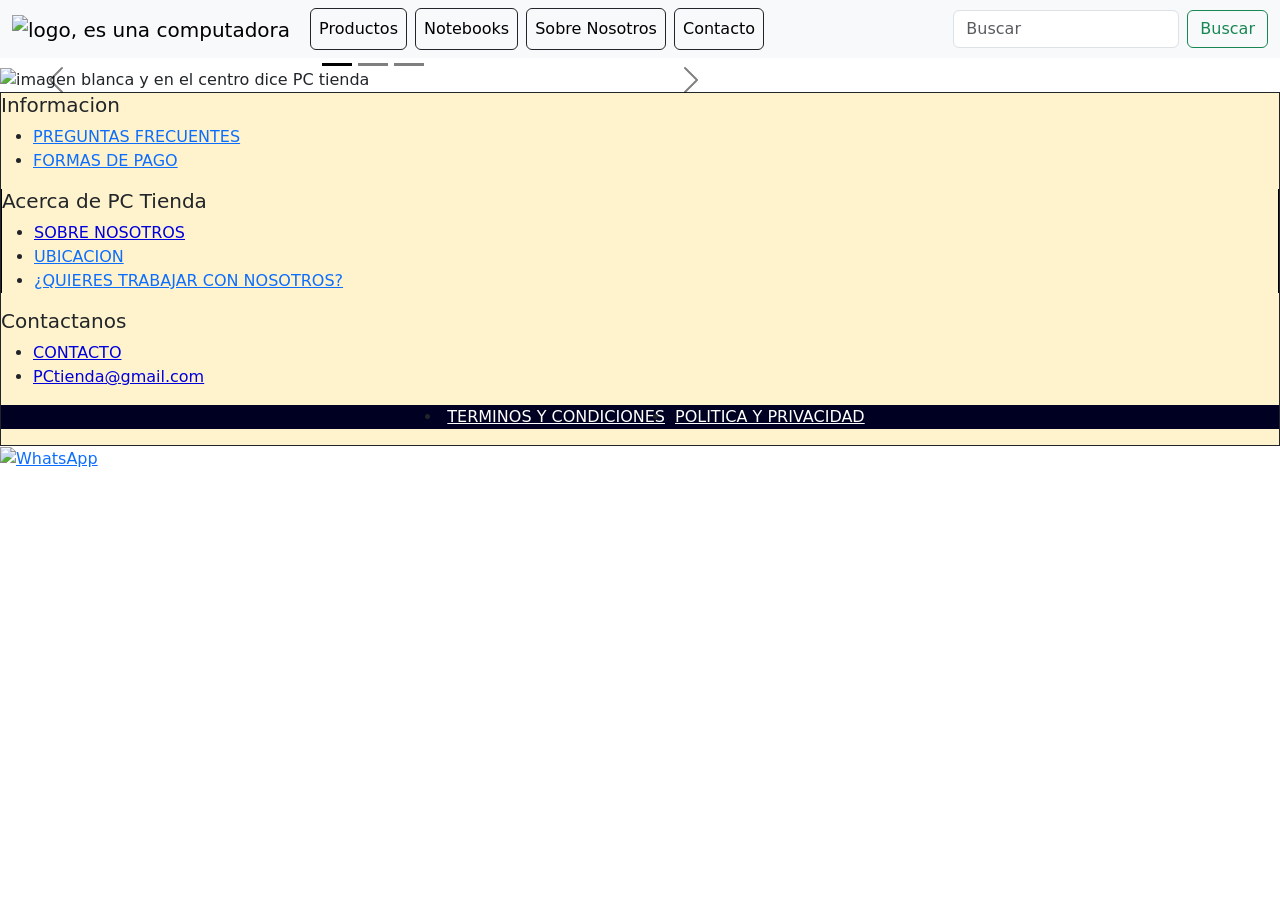
==== index.html @ 6dd5b503 "SEO terminado" ====
<!DOCTYPE html>
<html lang="en">
  <head>
      <meta charset="UTF-8">
      <meta name="viewport" content="width=device-width, initial-scale=1.0">
      <meta name="description" content="Descubre las mejores ofertas en componentes de PC como memorias RAM, procesadores Intel y AMD, fuentes de poder y más. También ofrecemos notebooks de marcas reconocidas como HP y Asus con procesadores Intel y AMD. Envíos a domicilio y asesoría personalizada.">
      <meta name="keywords" content="componentes, tienda de computación, procesadores Intel, procesadores AMD, RAM, fuentes de poder, notebooks HP, notebooks Asus, Ryzen, computación, hardware, tecnología, venta de computadoras">
      <link href="https://cdn.jsdelivr.net/npm/bootstrap@5.3.3/dist/css/bootstrap.min.css" rel="stylesheet" integrity="sha384-QWTKZyjpPEjISv5WaRU9OFeRpok6YctnYmDr5pNlyT2bRjXh0JMhjY6hW+ALEwIH" crossorigin="anonymous">
      <link rel="stylesheet" href="css/styles.css">
      <link rel="icon" href="img/screen_pixel_icon_123707.png">
      <title>PC Tienda</title>
  </head>
  <body>
<!------------------------------------------------------- Header ----------------------------------------------------------->
    <header>
      <nav class="navbar navbar-expand-lg bg-body-tertiary">
        <div class="container-fluid">
          <a class="navbar-brand" href="index.html">
            <img src="img/screen_pixel_icon_123707.png" alt="logo, es una computadora">
          </a>
          <button class="navbar-toggler" type="button" data-bs-toggle="collapse" data-bs-target="#navbarSupportedContent" aria-controls="navbarSupportedContent" aria-expanded="false" aria-label="Toggle navigation">
            <span class="navbar-toggler-icon"></span>
          </button>
          <div class="collapse navbar-collapse" id="navbarSupportedContent">
            <ul class="navbar-nav me-auto mb-2 mb-lg-0">
              <li class="nav-item">
                <a class="nav-link active border border-dark rounded mx-1" aria-current="page" href="html/productos.html">Productos</a>
              </li>
              <li class="nav-item">
                <a class="nav-link active border border-dark rounded mx-1" aria-current="page" href="html/notebooks.html">Notebooks</a>
              </li>
              <li class="nav-item">
                <a class="nav-link active border border-dark rounded mx-1" aria-current="page" href="html/sobre-nosotros.html">Sobre Nosotros</a>
              </li>
              <li class="nav-item">
                <a class="nav-link active border border-dark rounded mx-1" aria-current="page" href="html/contacto.html">Contacto</a>
              </li>
            </ul>
            <form class="d-flex" role="search">
              <input class="form-control me-2" type="search" placeholder="Buscar" aria-label="Search">
              <button class="btn btn-outline-success" type="submit">Buscar</button>
            </form>
          </div>
        </div>
      </nav>
    </header>
<!--------------------------------------------------------- Main ----------------------------------------------------------->
    <main>
      <div class="centrar">
        <div id="carouselExampleDark" style="margin-top: 10px;" class="carousel carousel-dark slide col-7">
          <div class="carousel-indicators">
            <button type="button" data-bs-target="#carouselExampleDark" data-bs-slide-to="0" class="active" aria-current="true" aria-label="Slide 1"></button>
            <button type="button" data-bs-target="#carouselExampleDark" data-bs-slide-to="1" aria-label="Slide 2"></button>
            <button type="button" data-bs-target="#carouselExampleDark" data-bs-slide-to="2" aria-label="Slide 3"></button>
          </div>
          <div class="carousel-inner">
            <div class="carousel-item active" data-bs-interval="10000">
              <img src="img/imagen-1.png" class="d-block w-100 imagen" alt="imagen blanca y en el centro dice PC tienda">
              <div class="carousel-caption d-none d-md-block">
                <h6>¿Deseas armar tu propia PC?</h6>
                <p class="slide-content">Entonces compra en la mejor Pagina Web de componentes y notebooks PC Tienda</p>
              </div>
            </div>
            <div class="carousel-item" data-bs-interval="2000">
              <img src="img/imagen-2.png" class="d-block w-100 imagen" alt="imagen celeste y en el centro dice PC tienda">
              <div class="carousel-caption d-none d-md-block">
                <h6>¿Necesitas una Notebook para trabajar en linea?</h6>
                <p class="slide-content">Entonces compra en la mejor Pagina Web de componentes y notebooks PC Tienda</p>
              </div>
            </div>
            <div class="carousel-item">
              <img src="img/imagen-3.png" class="d-block w-100 imagen" alt="imagen rosa y en el centro dice PC tienda">
              <div class="carousel-caption d-none d-md-block">
                <h6>¿Deseas comprar productos sin la necesidad de salir de tu casa?</h6>
                <p class="slide-content">Te enviamos el producto en la fecha y horario que te sea mas comodo</p>
              </div>
            </div>
          </div>
          <button class="carousel-control-prev" type="button" data-bs-target="#carouselExampleDark" data-bs-slide="prev">
            <span class="carousel-control-prev-icon" aria-hidden="true"></span>
            <span class="visually-hidden">Previous</span>
          </button>
          <button class="carousel-control-next" type="button" data-bs-target="#carouselExampleDark" data-bs-slide="next">
            <span class="carousel-control-next-icon" aria-hidden="true"></span>
            <span class="visually-hidden">Next</span>
          </button>
        </div>
      </div>
    </main>
<!--------------------------------------------------------- Footer --------------------------------------------------------->
    <footer class= "border border-dark bg-warning-subtle col-12">
      <div class="container-footer">
        <div class="item-footer">
          <h5>Informacion</h5>
          <ul>
            <li>
              <a href="#">PREGUNTAS FRECUENTES</a>
            </li>
            <li>
              <a href="#">FORMAS DE PAGO</a>
            </li>
        </div>
        <div class="item-footer item-medio" style="border-inline: 1px black solid;">
          <h5>Acerca de PC Tienda</h5>
          <ul>
            <li>
              <a href="html/sobre-nosotros.html" style="text-decoration: underline; color: #00d;">SOBRE NOSOTROS</a>
            </li>
            <li>
              <a href="#">UBICACION</a>
            </li>
            <li>
              <a href="#">¿QUIERES TRABAJAR CON NOSOTROS?</a>
            </li>
          </ul>
        </div>
          <div class="item-footer">
            <h5>Contactanos</h5>
            <ul>
              <li>
                <a href="html/contacto.html" style="text-decoration: underline; color: #00d;">CONTACTO</a>
              </li>
              <li>
                <a href="#" style="color: #00d;">PCtienda@gmail.com</a>
              </li>
            </ul>
        </div>
      </div>
      <div style="width: 100%; background-color: #002;">
        <ul style="display: flex; flex-direction: row; justify-content: center;">
          <li style="padding-inline: 5px;">
            <a href="#" style="color: white;">TERMINOS Y CONDICIONES</a>
          </li>
          <li style="padding-inline: 5px;">
            <a href="#" style="color: white;">POLITICA Y PRIVACIDAD</a>
          </li>
        </ul>
      </div>
    </footer>
<!----------------------------------------------------- Boton Flotante ----------------------------------------------------->
    <a href="https://www.whatsapp.com/" class="whatsapp-button" target="_blank">
      <img class="boton" src="https://upload.wikimedia.org/wikipedia/commons/5/5e/WhatsApp_icon.png" alt="WhatsApp">
    </a>
<!---------------------------------------------------------Script--------------------------------------------------------->
    <script src="https://cdn.jsdelivr.net/npm/bootstrap@5.3.3/dist/js/bootstrap.bundle.min.js" integrity="sha384-YvpcrYf0tY3lHB60NNkmXc5s9fDVZLESaAA55NDzOxhy9GkcIdslK1eN7N6jIeHz" crossorigin="anonymous"></script>
  </body>
</html>
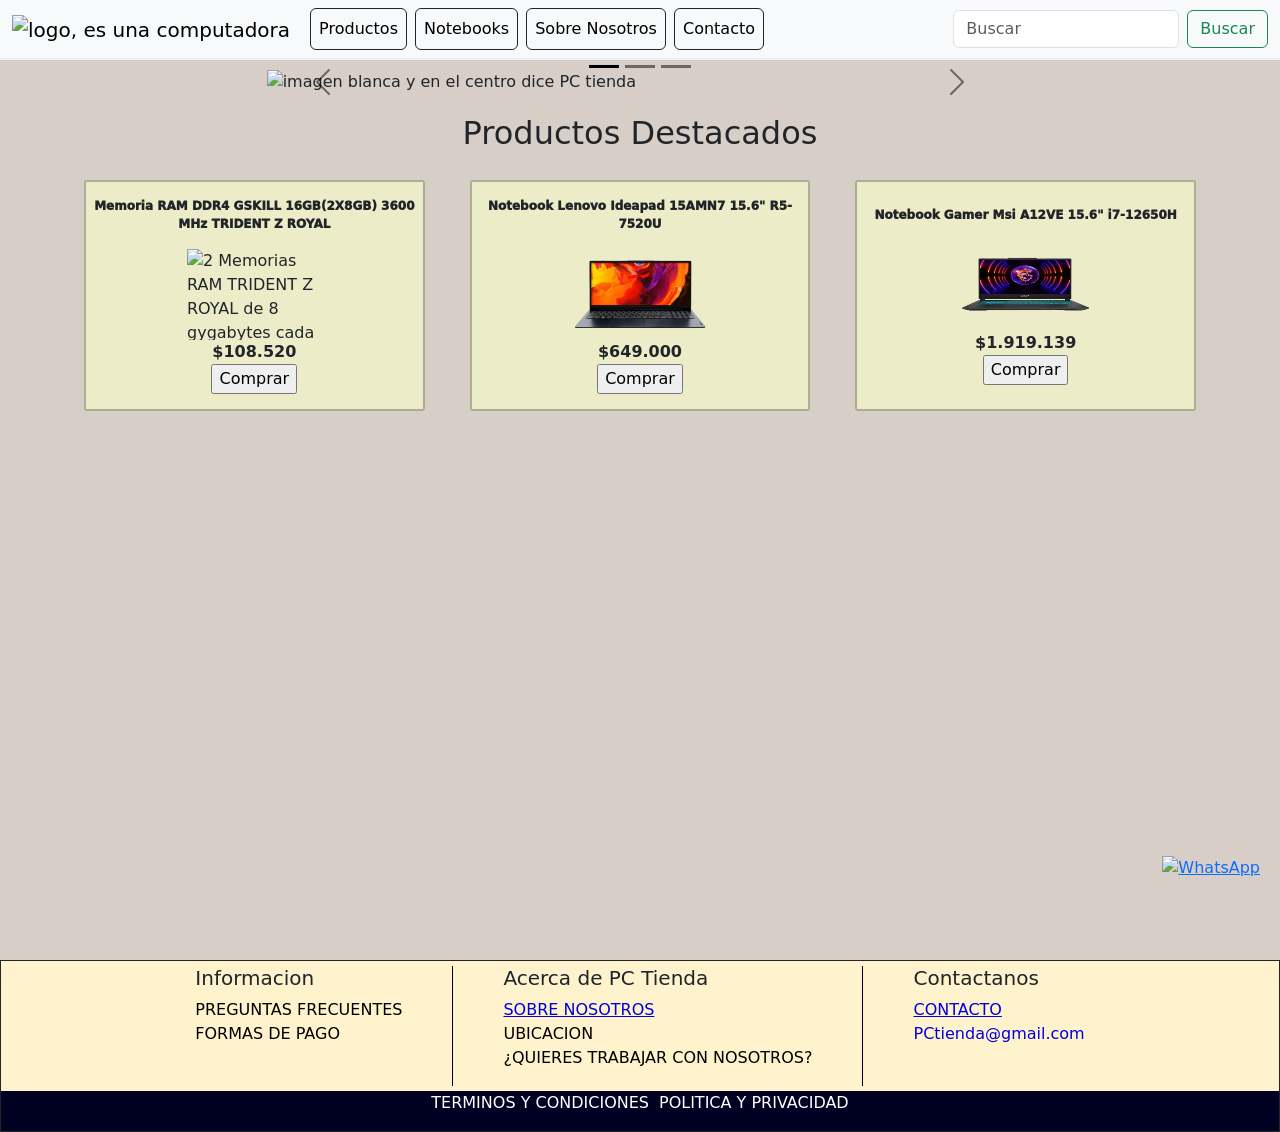
==== commit d0d2df34: "Agragando Productos Destacados" ====
--- a/index.html
+++ b/index.html
@@ -86,6 +86,29 @@
           </button>
         </div>
       </div>
+      <div style="margin-block: 20px;" class="centrar">
+        <h2 style="text-align: center;">Productos Destacados</h2>
+        <div class="productos-destacados">
+          <div class="tarjeta">
+            <p style="text-align: center;">Memoria RAM DDR4 GSKILL 16GB(2X8GB) 3600 MHz TRIDENT Z ROYAL</p>
+            <img class="imagen" src="img/memoria-ram-5.jpg" alt="2 Memorias RAM TRIDENT Z ROYAL de 8 gygabytes cada una">
+            <b>$108.520</b>
+            <input type="submit" value="Comprar">
+          </div>
+          <div class="tarjeta">
+            <p style="text-align: center;">Notebook Lenovo Ideapad 15AMN7 15.6" R5-7520U</p>
+            <img class="imagen" src="img/notebook-3.png" alt="Notebook Lenovo ideapad con un ryzen 5 de 15.6 pulgadas">
+            <b>$649.000</b>
+            <input type="submit" value="Comprar">
+          </div>
+          <div class="tarjeta">
+            <p style="text-align: center;">Notebook Gamer Msi A12VE 15.6" i7-12650H</p>
+            <img class="imagen" src="img/notebook-8.png" alt="Notebook Gamer MSI A12VE con un intel core 7 de 15.6 pulgadas">
+            <b>$1.919.139</b>
+            <input type="submit" value="Comprar">
+          </div>
+        </div>
+      </div>
     </main>
 <!--------------------------------------------------------- Footer --------------------------------------------------------->
     <footer class= "border border-dark bg-warning-subtle col-12">
--- a/css/styles.css
+++ b/css/styles.css
@@ -0,0 +1,254 @@
+/* Reset */
+* {
+  margin: 0;
+}
+
+body, body main {
+  background-color: #D7CEC7;
+}
+body main {
+  min-height: 100vh;
+}
+
+/* Header */
+header {
+  height: 60px;
+  background-color: #eee;
+}
+
+/* Navbar */
+.navbar {
+  position: relative;
+  z-index: 1050;
+}
+
+footer {
+  display: flex;
+  flex-direction: column;
+  justify-content: center;
+  align-items: center;
+}
+
+/* Footer */
+footer {
+  position: relative;
+  bottom: 0;
+}
+
+div a {
+  color: #000;
+  text-decoration: none;
+}
+div ul {
+  list-style: none;
+  padding: 0;
+}
+
+.container-footer {
+  width: 100%;
+  display: flex;
+  justify-content: center;
+  margin: 5px;
+}
+.container-footer .item-footer {
+  padding-inline: 50px;
+}
+
+/* Imagenes */
+img:hover, .item-sn:hover {
+  transform: scale(1.09);
+}
+
+.imagen {
+  height: 40vh;
+  width: 40%;
+  height: 40%;
+  transform: none;
+}
+
+/* Boton Flotante */
+.whatsapp-button {
+  position: fixed;
+  bottom: 20px;
+  right: 20px;
+  z-index: 999;
+  border-radius: 50%;
+}
+.whatsapp-button .boton {
+  width: 48px;
+  height: 48px;
+}
+
+.centrar {
+  display: flex;
+  flex-direction: column;
+  justify-content: center;
+  align-items: center;
+}
+
+.productos-destacados {
+  display: grid;
+  grid-template-columns: repeat(3, 1fr);
+  gap: 5px;
+  width: 90%;
+  min-height: 20vh;
+}
+
+.tarjeta, aside {
+  display: flex;
+  flex-direction: column;
+  justify-content: center;
+  align-items: center;
+}
+
+p, .link:hover {
+  font-weight: 1000;
+}
+
+/* Sidebar & Section */
+.grid {
+  display: grid;
+  grid-template-columns: 1fr 3fr;
+  gap: 50px;
+}
+
+aside {
+  margin: 50px;
+  padding: 10px;
+  width: 100%;
+  height: 35%;
+}
+
+section {
+  margin: 50px;
+  background-color: rgba(0, 0, 0, 0.0666666667);
+  display: grid;
+  grid-template-columns: repeat(3, 1fr);
+  gap: 5px;
+}
+
+.filtro {
+  margin-block: 2px;
+  width: 100%;
+  height: 100%;
+  background-color: rgba(68, 0, 221, 0.0666666667);
+}
+
+.tarjeta {
+  border: 2px rgba(0, 0, 0, 0.2666666667) solid;
+  border-radius: 3px;
+  margin: 20px;
+  background-color: rgba(238, 238, 202, 0.9333333333);
+}
+
+p {
+  font-size: 12px;
+}
+
+/* Sobre Nosotros */
+.item-sn {
+  width: 90%;
+  padding-block: 10px;
+  background-color: beige;
+}
+
+.contacto {
+  display: flex;
+  flex-direction: column;
+  justify-content: center;
+  align-items: center;
+}
+
+.contacto {
+  width: 40%;
+  border-radius: 10px;
+  background-color: beige;
+}
+.contacto .input {
+  width: 60%;
+  border-radius: 10px;
+  background-color: #ddc;
+  padding-block: 10px;
+  margin-block: 10px;
+}
+
+/* Media Queries */
+/* Laptop */
+@media (max-width: 900px) {
+  h6, .slide-content {
+    font-size: 0;
+  }
+  .container-footer, .input {
+    display: flex;
+    flex-direction: column;
+  }
+  .item-medio {
+    border-inline: 0 black solid !important;
+    border-block: 2px black solid;
+  }
+  .contacto, .input {
+    width: 80%;
+  }
+  .input {
+    justify-content: center;
+    align-items: center;
+  }
+  .item-sn:hover {
+    transform: none;
+  }
+  section {
+    grid-template-columns: 1fr 1fr;
+  }
+  aside {
+    height: 25%;
+  }
+  p {
+    font-size: 13px;
+  }
+  .productos-destacados {
+    display: grid;
+    grid-template-columns: 1fr 1fr;
+    gap: 5px;
+  }
+}
+/* Tablet */
+@media (max-width: 767px) {
+  section {
+    grid-template-columns: 1fr;
+  }
+  aside {
+    height: 13%;
+  }
+  p {
+    font-size: 15px;
+  }
+}
+/* Mobile */
+@media (max-width: 576px) {
+  .grid {
+    display: grid;
+    grid-template-columns: 1fr;
+    gap: 0;
+  }
+  .grid aside {
+    width: 80%;
+    height: 90%;
+  }
+  .grid section {
+    margin: 20px;
+  }
+  .tarjeta {
+    margin: 10px;
+  }
+  p {
+    font-size: 16px;
+  }
+  .productos-destacados {
+    display: grid;
+    grid-template-columns: 1fr;
+    gap: 5px;
+    width: 75%;
+  }
+}
+
+/*# sourceMappingURL=styles.css.map */
